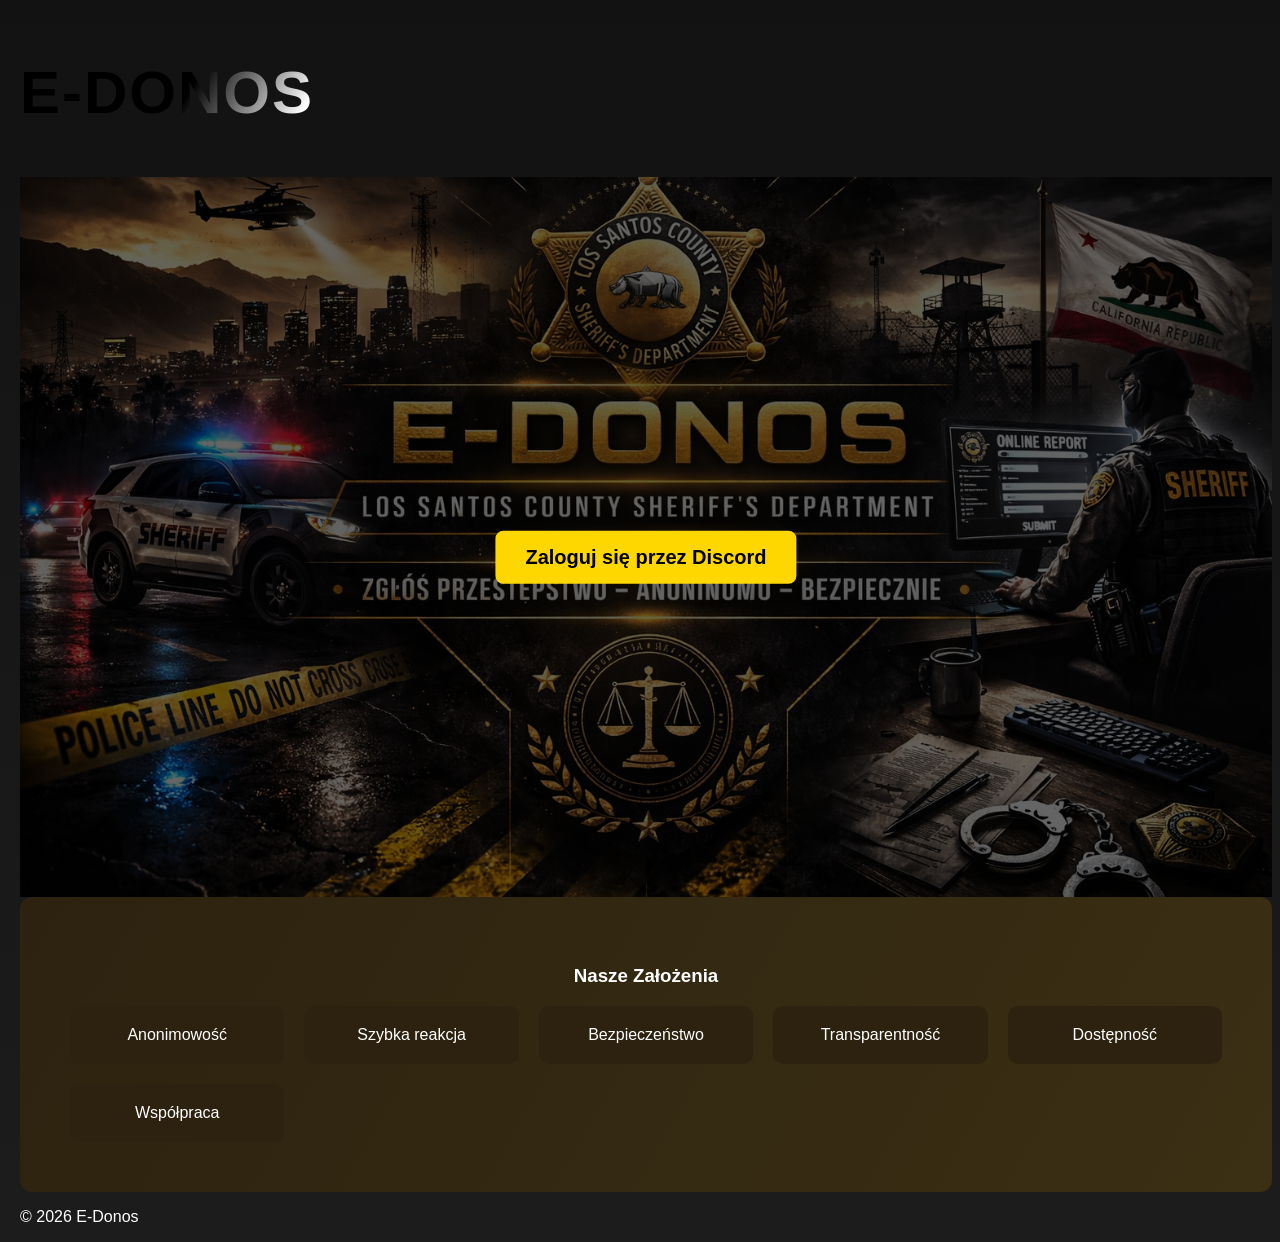
==== index.html @ e26984f8 "Rename edonos.html to index.html" ====
<!DOCTYPE html>
<html lang="pl">
<head>
  <meta charset="UTF-8">
  <meta name="viewport" content="width=device-width, initial-scale=1.0">
  <title>E-Donos | Bezpieczne Zgłoszenia</title>
  <link rel="stylesheet" href="style.css">
</head>
<body>

  <!-- Navbar -->
  <nav class="navbar">
    <h1 class="shining-text">E-Donos</h1>
  </nav>

<!-- Hero Section -->
<section class="hero">
  <div class="overlay"></div>
  <div class="hero-content">
    <h2></h2>
    <!-- Przycisk, który będzie logowaniem lub "Zgłoś sprawę" -->
    <button id="heroButton" onclick="loginDiscord()">Zaloguj się przez Discord</button>
  </div>
</section>

  <!-- Program Section -->
  <section id="program" class="program">
    <h3>Nasze Założenia</h3>
    <div class="cards">
      <div class="card">Anonimowość</div>
      <div class="card">Szybka reakcja</div>
      <div class="card">Bezpieczeństwo</div>
      <div class="card">Transparentność</div>
      <div class="card">Dostępność</div>
      <div class="card">Współpraca</div>
    </div>
  </section>

  <!-- Form Section (ukryta przed zalogowaniem) -->
  <section id="kontakt" class="form-section" style="display:none;">
    <h3>Wyślij zgłoszenie</h3>
    <form id="reportForm" onsubmit="submitForm(event)">
      <input type="email" placeholder="Twój email (opcjonalnie)" name="email">
      <input type="text" placeholder="Tytuł zgłoszenia" required name="title">
      <textarea placeholder="Opisz sytuację..." required name="message"></textarea>
      <button type="submit">Wyślij anonimowo</button>
    </form>
    <p id="status"></p>

    <!-- Chat / odpowiedź -->
    <div id="chatSection" style="display:none; margin-top:20px;">
      <h4>Odpowiedz lub sprawdź status zgłoszenia</h4>
      <input type="text" id="checkID" placeholder="Podaj ID zgłoszenia">
      <textarea id="replyMessage" placeholder="Napisz odpowiedź..."></textarea>
      <button onclick="sendReply()">Wyślij odpowiedź</button>
      <p id="chatStatus"></p>
    </div>
  </section>

  <!-- Footer -->
  <footer>
    <p>&copy; 2026 E-Donos</p>
  </footer>

  <script>
    // ===============================
    // Konfiguracja Supabase
    // ===============================
    const SUPABASE_URL = "TWOJA_SUPABASE_URL";
    const SUPABASE_KEY = "TWÓJ_SUPABASE_ANON_KEY";
    let sessionToken = null; // Discord ID użytkownika

    // ===============================
    // Funkcja logowania Discord
    // ===============================
    function loginDiscord() {
      const clientId = "TWÓJ_CLIENT_ID";
      const redirectUri = encodeURIComponent("https://twoja-strona.github.io/oauth-callback.html");
      const scope = "identify";
      const url = `https://discord.com/api/oauth2/authorize?client_id=${clientId}&redirect_uri=${redirectUri}&response_type=code&scope=${scope}`;
      window.location.href = url;
    }

    // ===============================
    // Po powrocie z Discord OAuth
    // ===============================
    function handleOAuthCallback() {
      const params = new URLSearchParams(window.location.search);
      const token = params.get("token");
      if (token) {
        sessionToken = token;
        document.getElementById("login-section").style.display = "none";
        document.getElementById("kontakt").style.display = "block";
        loadReports(); // wczytanie zgłoszeń użytkownika
      }
    }

    // ===============================
    // Pomocnicza funkcja scroll
    // ===============================
    function scrollToForm() {
      document.getElementById("kontakt").scrollIntoView({ behavior: "smooth" });
    }

    // ===============================
    // Wywołanie po załadowaniu strony
    // ===============================
    window.onload = function() {
      handleOAuthCallback();
    };
  </script>
  
  <script src="script.js"></script>
</body>
</html>
---- style.css ----
.navbar a:hover {
  color: gold;
}

.hero {
  position: relative;
  height: 80vh;
  background: url(images/f736c07d-6921-4cd6-a28d-7d32d2b9f89f.png) center/cover;
  display: flex;
  align-items: center;
  justify-content: center;
}

.overlay {
  position: absolute;
  width: 100%;
  height: 100%;
  background: rgba(0,0,0,0.6);
}

.hero-content {
  position: relative;
  text-align: center;
}

.hero h2 {
  font-size: 50px;
  color: gold;
}

button {
  background: gold;
  border: none;
  padding: 10px 20px;
  cursor: pointer;
  color: black;
  font-weight: bold;
}

.program {
  padding: 50px;
  text-align: center;
}

.cards {
  display: grid;
  grid-template-columns: repeat(auto-fit, minmax(200px, 1fr));
  gap: 20px;
}

.card {
  background: #2c220f;
  padding: 20px;
  border-radius: 10px;
  transition: transform 0.3s ease, box-shadow 0.3s ease, background 0.3s ease;
  cursor: pointer;
}

.card:hover {
  transform: translateY(-8px) scale(1.03);
  box-shadow: 0 10px 20px rgba(0,0,0,0.3);
  background: linear-gradient(135deg, #eee27b, #d3d625);
}

.card:hover::after {
  opacity: 1;
}

button {
  transition: transform 0.2s ease, background 0.3s ease, box-shadow 0.2s ease;
}

button:hover {
  transform: scale(1.05);
  background: #f1c40f; /* jaśniejszy złoty */
  box-shadow: 0 5px 15px rgba(0,0,0,0.3);
}

body {
  background: linear-gradient(to bottom, #121212, #1c1c1c);
  margin-left: 20px;
  font-family: Arial, sans-serif;
  text-decoration: none;
  color: white;
}

.program {
  background: linear-gradient(120deg, #2c220f, #3b2f14);
  padding: 50px;
  border-radius: 12px;
}

form input,
form textarea {
  width: 80%;
  padding: 10px;
  margin: 10px 0;
  border-radius: 5px;
  border: 1px solid #555;
  background: #1c1c1c;
  color: white;
}

form input:focus,
form textarea:focus {
  outline: none;
  border: 2px solid #f1c40f;
  box-shadow: 0 0 10px rgba(241,196,15,0.5);
}

.shining-text {
  font-size: 60px;
  font-weight: bold;
  color: #000;
  position: relative;
  display: inline-block;
  letter-spacing: 2px;
  text-transform: uppercase;
  background: linear-gradient(120deg, #000 30%, #fff 50%, #000 70%);
  background-size: 200% 100%;
  -webkit-background-clip: text;
  -webkit-text-fill-color: transparent;
  animation: shine 2s infinite linear;
}

@keyframes shine {
  0% {
    background-position: -100% 0;
  }
  100% {
    background-position: 100% 0;
  }
}

#kontakt {
  color: white;
}

/* =====================
   Dodatki UX dla chat
===================== */
#chatSection {
  background: #2c2a20;
  padding: 20px;
  border-radius: 8px;
}

#chat {
  max-height: 300px;
  overflow-y: auto;
  margin-bottom: 10px;
  border: 1px solid #555;
  padding: 10px;
  border-radius: 5px;
  background: #1c1c1c;
}

#replyMessage {
  width: 80%;
  padding: 10px;
  margin: 5px 0;
  border-radius: 5px;
  border: 1px solid #555;
  background: #1c1c1c;
  color: white;
}

#chatStatus {
  margin-top: 5px;
  color: #f1c40f;
  font-weight: bold;
}
.hero-content {
  position: absolute;
  top: 50%;
  left: 50%;
  transform: translate(-50%, -50%);
  text-align: center;
}
.hero-content button {
  padding: 15px 30px;
  font-size: 20px;
  background: gold;
  border: none;
  border-radius: 8px;
  cursor: pointer;
  transition: transform 0.2s ease, background 0.3s ease, box-shadow 0.2s ease;
}
.hero-content button:hover {
  transform: scale(1.05);
  background: #f1c40f;
  box-shadow: 0 5px 15px rgba(0,0,0,0.3);
}
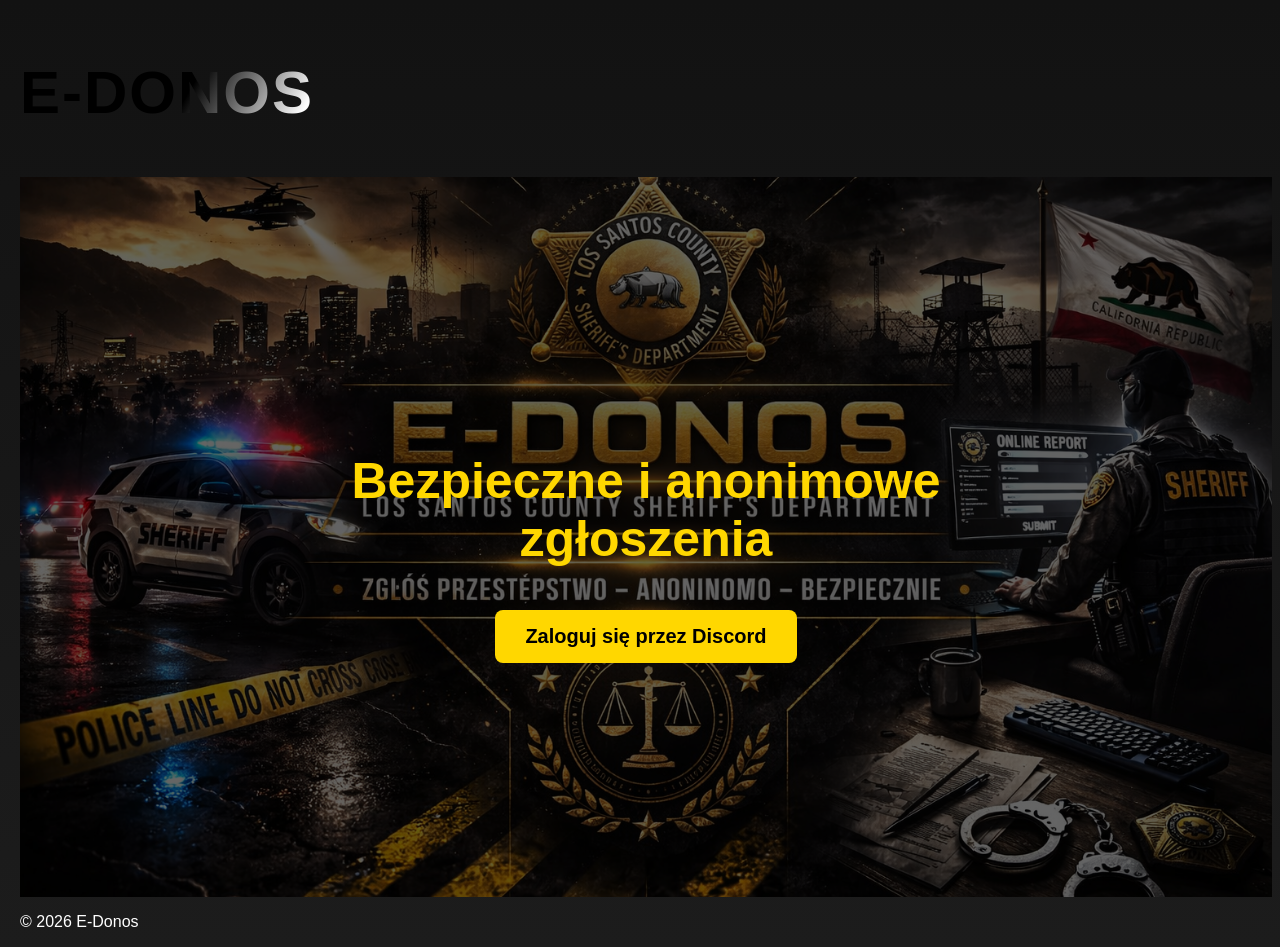
==== commit a64d317c: "Update index.html" ====
--- a/index.html
+++ b/index.html
@@ -13,26 +13,12 @@
     <h1 class="shining-text">E-Donos</h1>
   </nav>
 
-<!-- Hero Section -->
-<section class="hero">
-  <div class="overlay"></div>
-  <div class="hero-content">
-    <h2></h2>
-    <!-- Przycisk, który będzie logowaniem lub "Zgłoś sprawę" -->
-    <button id="heroButton" onclick="loginDiscord()">Zaloguj się przez Discord</button>
-  </div>
-</section>
-
-  <!-- Program Section -->
-  <section id="program" class="program">
-    <h3>Nasze Założenia</h3>
-    <div class="cards">
-      <div class="card">Anonimowość</div>
-      <div class="card">Szybka reakcja</div>
-      <div class="card">Bezpieczeństwo</div>
-      <div class="card">Transparentność</div>
-      <div class="card">Dostępność</div>
-      <div class="card">Współpraca</div>
+  <!-- Hero Section -->
+  <section class="hero">
+    <div class="overlay"></div>
+    <div class="hero-content">
+      <h2>Bezpieczne i anonimowe zgłoszenia</h2>
+      <button id="heroButton" onclick="loginDiscord()">Zaloguj się przez Discord</button>
     </div>
   </section>
 
@@ -47,13 +33,13 @@
     </form>
     <p id="status"></p>
 
-    <!-- Chat / odpowiedź -->
     <div id="chatSection" style="display:none; margin-top:20px;">
-      <h4>Odpowiedz lub sprawdź status zgłoszenia</h4>
-      <input type="text" id="checkID" placeholder="Podaj ID zgłoszenia">
+      <h4>Odpowiedź lub sprawdź status zgłoszenia</h4>
+      <div id="reports"></div>
       <textarea id="replyMessage" placeholder="Napisz odpowiedź..."></textarea>
       <button onclick="sendReply()">Wyślij odpowiedź</button>
       <p id="chatStatus"></p>
+      <div id="chat"></div>
     </div>
   </section>
 
@@ -64,52 +50,157 @@
 
   <script>
     // ===============================
-    // Konfiguracja Supabase
-    // ===============================
-    const SUPABASE_URL = "TWOJA_SUPABASE_URL";
-    const SUPABASE_KEY = "TWÓJ_SUPABASE_ANON_KEY";
-    let sessionToken = null; // Discord ID użytkownika
-
-    // ===============================
-    // Funkcja logowania Discord
-    // ===============================
-    function loginDiscord() {
-      const clientId = "TWÓJ_CLIENT_ID";
-      const redirectUri = encodeURIComponent("https://twoja-strona.github.io/oauth-callback.html");
-      const scope = "identify";
-      const url = `https://discord.com/api/oauth2/authorize?client_id=${clientId}&redirect_uri=${redirectUri}&response_type=code&scope=${scope}`;
-      window.location.href = url;
-    }
-
-    // ===============================
-    // Po powrocie z Discord OAuth
-    // ===============================
-    function handleOAuthCallback() {
-      const params = new URLSearchParams(window.location.search);
-      const token = params.get("token");
-      if (token) {
-        sessionToken = token;
-        document.getElementById("login-section").style.display = "none";
-        document.getElementById("kontakt").style.display = "block";
-        loadReports(); // wczytanie zgłoszeń użytkownika
-      }
-    }
-
-    // ===============================
-    // Pomocnicza funkcja scroll
+    // Supabase Config
+    // ===============================
+    const SUPABASE_URL = "https://vnwljzkrvwjrhgupomqy.supabase.co";
+    const SUPABASE_KEY = "sb_publishable_UEnhybLATVgudhPkTsM6rg__la-POo7";
+    let sessionToken = null;
+
+    // ===============================
+    // Smooth scroll
     // ===============================
     function scrollToForm() {
       document.getElementById("kontakt").scrollIntoView({ behavior: "smooth" });
     }
 
     // ===============================
-    // Wywołanie po załadowaniu strony
-    // ===============================
-    window.onload = function() {
-      handleOAuthCallback();
-    };
+    // Discord OAuth login (Implicit Grant)
+    // ===============================
+    function loginDiscord() {
+      const clientId = "1484143164251045928"; // Discord Client ID
+      const redirectUri = encodeURIComponent("https://sneq77.github.io/edonos/");
+      const scope = "identify";
+      const url = `https://discord.com/oauth2/authorize?client_id=1484143164251045928&response_type=code&redirect_uri=https%3A%2F%2Fsneq77.github.io%2Fedonos%2F&scope=identify`;
+      window.location.href = url;
+    }
+
+    // ===============================
+    // Obsługa tokena po powrocie z Discord
+    // ===============================
+    function handleDiscordToken() {
+      const hash = window.location.hash.substring(1);
+      const params = new URLSearchParams(hash);
+      const token = params.get('access_token');
+      if (!token) return;
+
+      fetch('https://discord.com/api/users/@me', {
+        headers: { Authorization: `Bearer ${token}` }
+      })
+      .then(res => res.json())
+      .then(user => {
+        console.log("Zalogowany użytkownik Discord:", user);
+        sessionToken = user.id;
+
+        const heroBtn = document.getElementById('heroButton');
+        heroBtn.innerText = "Zgłoś sprawę";
+        heroBtn.onclick = scrollToForm;
+
+        document.getElementById('kontakt').style.display = 'block';
+      })
+      .catch(err => console.error("Błąd pobierania danych Discord:", err));
+    }
+
+    // ===============================
+    // Generowanie ID zgłoszenia
+    // ===============================
+    function generateID(length = 8) {
+      const chars = 'ABCDEFGHIJKLMNOPQRSTUVWXYZ0123456789';
+      let id = '';
+      for (let i = 0; i < length; i++) id += chars.charAt(Math.floor(Math.random() * chars.length));
+      return id;
+    }
+
+    // ===============================
+    // Wysyłka zgłoszenia do Supabase
+    // ===============================
+    async function submitForm(e) {
+      e.preventDefault();
+      const form = document.getElementById('reportForm');
+      const title = form.title.value;
+      const message = form.message.value;
+      const email = form.email.value || null;
+
+      if (!sessionToken) return alert('Zaloguj się przez Discord!');
+
+      const reportRes = await fetch(`${SUPABASE_URL}/rest/v1/reports`, {
+        method: 'POST',
+        headers: {
+          'apikey': SUPABASE_KEY,
+          'Authorization': `Bearer ${SUPABASE_KEY}`,
+          'Content-Type': 'application/json',
+          'Prefer': 'return=representation'
+        },
+        body: JSON.stringify({ user_id: sessionToken, title })
+      });
+      const reportData = await reportRes.json();
+      const createdReportID = reportData[0].id;
+
+      await fetch(`${SUPABASE_URL}/rest/v1/messages`, {
+        method: 'POST',
+        headers: {
+          'apikey': SUPABASE_KEY,
+          'Authorization': `Bearer ${SUPABASE_KEY}`,
+          'Content-Type': 'application/json'
+        },
+        body: JSON.stringify({ report_id: createdReportID, sender: 'user', content: message })
+      });
+
+      document.getElementById('status').innerText = `Zgłoszenie wysłane! Twój ID: ${generateID()}`;
+      document.getElementById('chatSection').style.display = 'block';
+      form.reset();
+      loadReports();
+    }
+
+    // ===============================
+    // Wczytanie zgłoszeń użytkownika
+    // ===============================
+    async function loadReports() {
+      if (!sessionToken) return;
+      const res = await fetch(`${SUPABASE_URL}/rest/v1/reports?user_id=eq.${sessionToken}`, {
+        headers: { 'apikey': SUPABASE_KEY, 'Authorization': `Bearer ${SUPABASE_KEY}` }
+      });
+      const reports = await res.json();
+      const reportsDiv = document.getElementById('reports');
+      reportsDiv.innerHTML = reports.map(r => `<div onclick="loadChat('${r.id}')">${r.title}</div>`).join('');
+    }
+
+    let currentReportId = null;
+    async function loadChat(reportId) {
+      currentReportId = reportId;
+      const res = await fetch(`${SUPABASE_URL}/rest/v1/messages?report_id=eq.${reportId}`, {
+        headers: { 'apikey': SUPABASE_KEY, 'Authorization': `Bearer ${SUPABASE_KEY}` }
+      });
+      const messages = await res.json();
+      const chatDiv = document.getElementById('chat');
+      chatDiv.innerHTML = messages.map(m => `<div><b>${m.sender}:</b> ${m.content}</div>`).join('');
+    }
+
+    async function sendReply() {
+      const replyMessage = document.getElementById('replyMessage').value;
+      if (!currentReportId || !replyMessage) {
+        document.getElementById('chatStatus').innerText = 'Wybierz zgłoszenie i wpisz wiadomość!';
+        return;
+      }
+
+      await fetch(`${SUPABASE_URL}/rest/v1/messages`, {
+        method: 'POST',
+        headers: {
+          'apikey': SUPABASE_KEY,
+          'Authorization': `Bearer ${SUPABASE_KEY}`,
+          'Content-Type': 'application/json'
+        },
+        body: JSON.stringify({ report_id: currentReportId, sender: 'user', content: replyMessage })
+      });
+
+      document.getElementById('chatStatus').innerText = 'Odpowiedź wysłana!';
+      document.getElementById('replyMessage').value = '';
+      loadChat(currentReportId);
+    }
+
+    // ===============================
+    // Inicjalizacja
+    // ===============================
+    window.addEventListener('load', handleDiscordToken);
   </script>
-  
-  <script src="script.js"></script>
 </body>
 </html>
